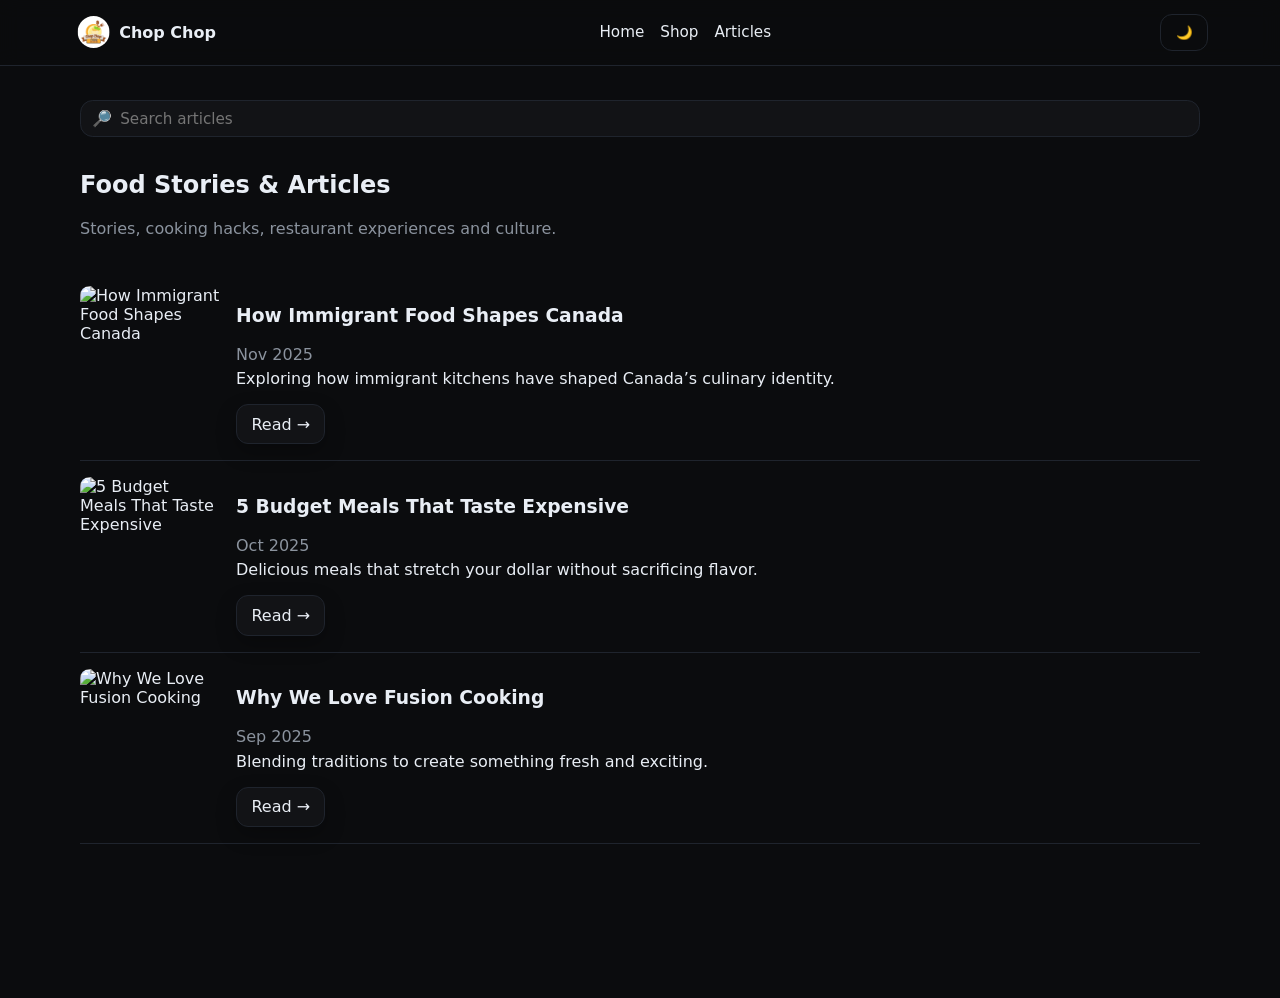
==== articles.html @ f38df965 "#articles & shop buttons for mobile devices & responsive fixes" ====
<!DOCTYPE html>
<html lang="en">
<head>
  <meta charset="UTF-8" />
  <meta name="viewport" content="width=device-width, initial-scale=1">
  <title>Chop Chop | Articles</title>
  <link rel="icon" type="image/jpeg" href="channels4_profile.jpg">
  <link rel="stylesheet" href="style.css">
</head>
<body class="page-transition">

<header>
      <div class="container row">
        <a class="brand" href="index.html">
          <img src="channels4_profile.jpg" />
          <span>Chop Chop</span>
        </a>
        <nav>
          <a href="index.html">Home</a>
          <a href="store.html">Shop</a>
          <a href="articles.html">Articles</a>
        </nav>

        <button class="btn ghost" id="themeBtn" style="transform: translateX(-0.5rem)">🌙</button>
      </div>
</header>


<section class="section" style="padding-top:100px;">
  <div class="container">

    <div class="mobile-nav-pair" style="margin-bottom: .9rem; text-align: center">
      <a class="btn" href="./index.html">Home</a>
      <a class="btn" href="./store.html">Shop</a>
    </div>

    <div style="display:flex; align-items:center; justify-content:space-between; gap:.75rem; margin-bottom: .9rem;">
      <div class="searchbar" style="flex:1;">
        <span>🔎</span>
        <input id="searchInput" placeholder="Search articles " />
      </div>
    </div>
    <div id="gridVideos" class="grid videos"></div>
    <p id="noResults" class="muted" style="display:none; margin-top:.5rem;">No articles match that search.</p>
    <h1>Food Stories & Articles</h1>
    <p class="muted">Stories, cooking hacks, restaurant experiences and culture.</p>

    <div id="articlesList" style="margin-top:2rem;"></div>
  </div>
</section>

<footer>
  <div class="container foot">
    <p class="muted" style="transform: translateX(1rem);">© <span id="year"></span> Chop Chop. All rights reserved.</p>
    <div style="display:flex; gap:.6rem; flex-wrap:wrap; transform: translateX(0.5rem)">
      <a class="btn ghost" href="https://youtube.com/@ChopChopFoodChannel" target="_blank" rel="noreferrer">YouTube</a>
      <a class="btn ghost" href="https://instagram.com/chopchopfoodchannel" target="_blank" rel="noreferrer">Instagram</a>
      <a class="btn ghost" href="https://tiktok.com/@chopchopfoodchannel" target="_blank" rel="noreferrer">TikTok</a>
      <a class="btn ghost" href="https://mail.google.com/mail/?view=cm&fs=1&to=jcmarketing001@gmail.com" target="_blank">Contact</a>
    </div>
  </div>
</footer>

<script src="theme.js"></script>
<script>
  const articles = [
    {
      title: "How Immigrant Food Shapes Canada",
      date: "Nov 2025",
      img: "https://images.unsplash.com/photo-1478145046317-39f10e56b5e9?q=80&w=800&auto=format",
      desc: "Exploring how immigrant kitchens have shaped Canada’s culinary identity.",
      link: "articles/immigrant-food.html"
    },
    {
      title: "5 Budget Meals That Taste Expensive",
      date: "Oct 2025",
      img: "https://images.unsplash.com/photo-1512058564366-18510be2db19?q=80&w=800&auto=format",
      desc: "Delicious meals that stretch your dollar without sacrificing flavor.",
      link: "articles/budget-meals.html"
    },
    {
      title: "Why We Love Fusion Cooking",
      date: "Sep 2025",
      img: "https://images.unsplash.com/photo-1481391032119-d89fee407e44?q=80&w=1200&auto=format&fit=crop",
      desc: "Blending traditions to create something fresh and exciting.",
      link: "articles/fusion-meals.html"
    }
  ];

  const list = document.getElementById("articlesList");
  function renderArticles(items) {
    // Fade out
    list.classList.add("fade-out");

    setTimeout(() => {
      list.innerHTML = items.map(a => `
      <article class="article-card">
        <img src="${a.img}" alt="${a.title}">
        <div>
          <h3>${a.title}</h3>
          <p class="muted" style="margin:.25rem 0;">${a.date}</p>
          <p style="margin:.35rem 0 1rem;">${a.desc}</p>
          <a class="btn" href="${a.link}">Read →</a>
        </div>
      </article>
    `).join("");

    // Fade back in
    list.classList.remove("fade-out");

    // ✅ Re-enable transitions for new links
    enablePageTransitions();

  }, 400); // small delay to let fade-out apply
  }


  document.getElementById("searchInput").addEventListener("input", applySearch);
  function applySearch(){
    const q = document.getElementById("searchInput").value.trim().toLowerCase();
    const filtered = q
            ? articles.filter(a =>
    a.title.toLowerCase().includes(q) ||
    a.desc.toLowerCase().includes(q)
  )
  : articles;

    document.getElementById("noResults").style.display = filtered.length ? "none" : "block";
    renderArticles(filtered);
  }

  // Run on page load
  renderArticles(articles);

</script>

</body>
</html>
---- style.css ----
:root {
      --bg: #0b0c0e;
      --card: #121316;
      --muted: #8b939e;
      --text: #e9eef5;
      --border: #1f242d;
      --primary: /*#ff5d57;*/ #B59410;
      --ring: rgba(255,255,255,0.06);
      --shadow: 0 8px 20px rgba(0,0,0,0.25);
    }
    :root.light {
      --bg: #ffffff;
      --card: #f8fafc;
      --muted: #5b6472;
      --text: #0d1117;
      --border: #e5e7eb;
      --ring: rgba(0,0,0,0.06);
      --shadow: 0 8px 24px rgba(2,6,23,0.08);
    }
    * { box-sizing: border-box; }
    html, body { height: 100%;scroll-behavior: smooth;  overflow-x: hidden; }
    body {
        display: flex;
        flex-direction: column;
      margin: 0;
      font-family: Inter, system-ui, -apple-system, Segoe UI, Roboto, Helvetica, Arial, "Apple Color Emoji", "Segoe UI Emoji";
      background: var(--bg);
      color: var(--text);
      -webkit-font-smoothing: antialiased;
      -moz-osx-font-smoothing: grayscale;
    }
    a { color: inherit; text-decoration: none; }
    img { display: block; max-width: 100%; }
    .container { width: 100%; max-width: 1152px; margin: 0 auto; padding: 0 1rem; }
    /*header {
      position: sticky; top: 0; z-index: 50; backdrop-filter: blur(10px);
      background: color-mix(in oklab, var(--bg) 85%, transparent);
      border-bottom: 1px solid var(--border);
    }*/
    header {
      position: fixed;
      top: 0;
      left: 0;
      width: 100%;
      z-index: 999; /* make sure it’s above cards */
      backdrop-filter: blur(10px);
      background: color-mix(in oklab, var(--bg) 85%, transparent);
      border-bottom: 1px solid var(--border);
    }


 .store-grid {
     display: grid;
     gap: 1rem;
     grid-template-columns: repeat(4, 1fr);
     text-align: left; /* keeps product text aligned nicely */
 }

 /* Tablet: 2 items per row */
 @media (max-width: 900px) {
     .store-grid {
         grid-template-columns: repeat(2, 1fr);
     }
 }

 /* Mobile: 1 item per row */
 @media (max-width: 600px) {
     .store-grid {
         grid-template-columns: 1fr;
     }
 }

 .article-card {
     display: grid;
     grid-template-columns: 140px 1fr;
     gap: 1rem;
     padding: 1rem 0;
     border-bottom: 1px solid var(--border);
     align-items: start;
 }

 .article-card img {
     width: 140px;
     height: 100px;
     object-fit: cover;
     border-radius: .6rem;
 }

 /* Mobile responsive stack */
 @media (max-width: 600px) {
     .article-card {
         grid-template-columns: 1fr;
     }

     .article-card img {
         width: 100%;
         height: 200px;
     }
 }


 .row { display: flex; align-items: center; justify-content: space-between; gap: .75rem; padding: .9rem 0; }
    .brand { display: inline-flex; align-items: center; gap: .6rem; font-weight: 600; transform: translateX(0.85rem);}
    .brand img { width: 32px; height: 32px; border-radius: 50%; object-fit: cover; }
    nav { display: none; gap: 1rem; font-size: .95rem; }
    @media (min-width: 768px){ nav { display: flex; } }
    .btn { display: inline-flex; align-items: center; gap: .5rem; padding: .6rem .9rem; border-radius: .75rem; border: 1px solid var(--border); background: var(--card); box-shadow: var(--shadow); cursor: pointer; color: var(--text); }
    .btn.primary { background: var(--primary); border-color: transparent; color: white; }
    .btn.ghost { background: transparent; box-shadow: none; }
    .icon { width: 18px; height: 18px; display: inline-block; }

    .section { padding: 3rem 0; flex: 1; }
    @media (min-width: 768px){ .section { padding: 4rem 0; } }

    .badge { display:inline-block; padding:.25rem .55rem; border-radius: 999px; background: color-mix(in oklab, var(--primary) 18%, transparent); color: color-mix(in oklab, var(--primary) 92%, white); font-weight:600; font-size:.75rem; }

    .hero { display: grid; align-items: center; gap: 2rem; }
    @media (min-width: 768px){ .hero { grid-template-columns: 1.15fr 1fr; gap: 2.5rem; } }
    .hero h1 { font-size: clamp(1.9rem, 2.5vw + 1.2rem, 3.25rem); line-height: 1.1; margin:.5rem 0 1rem; }
    .hero p { color: var(--muted); max-width: 48ch; }
    .frame { border-radius: 1.25rem; overflow: hidden; border: 1px solid var(--border); box-shadow: var(--shadow); }

    .grid { display: grid; gap: 1rem; }
    .grid.videos { grid-template-columns: 1fr; }
    @media (min-width: 640px){ .grid.videos { grid-template-columns: repeat(2, 1fr); } }
    @media (min-width: 1024px){ .grid.videos { grid-template-columns: repeat(4, 1fr); } }

    .card { background: var(--card); border: 1px solid var(--border); border-radius: 1rem; overflow: hidden; box-shadow: var(--shadow); transition: transform .2s ease; }
    .card:hover { transform: translateY(-2px); }
    .thumb { position: relative; aspect-ratio: 16/9; overflow: hidden; }
    .thumb img { width:100%; height:100%; object-fit: cover; transition: transform .3s ease; }
    .card:hover .thumb img { transform: scale(1.04); }
    .watch-pill { position: absolute; left: .7rem; bottom: .7rem; background: color-mix(in oklab, white 92%, transparent); color: #0b0c0e; padding:.35rem .6rem; border-radius: 999px; font-size: .72rem; display: inline-flex; align-items: center; gap: .35rem; }
    :root.light .watch-pill { background: color-mix(in oklab, #000 35%, white); color: white; }
    .card-body { padding: .9rem .95rem 1rem; }
    .title { font-size: .98rem; font-weight: 600; line-height: 1.35; display: -webkit-box; -webkit-line-clamp: 2; -webkit-box-orient: vertical; overflow: hidden; }
    .desc { margin-top:.35rem; color: var(--muted); font-size: .9rem; display: -webkit-box; -webkit-line-clamp: 2; -webkit-box-orient: vertical; overflow: hidden; }
    .meta { margin-top:.6rem; color: var(--muted); font-size: .8rem; display:flex; justify-content: space-between; }

    .split { display:grid; gap: 1.5rem; }
    @media (min-width: 1024px){ .split { grid-template-columns: 1.1fr 1fr; } }

    .searchbar { display:flex; align-items:center; gap:.5rem; border:1px solid var(--border); background: var(--card); padding:.5rem .7rem; border-radius:.8rem; }
    .searchbar input { all:unset; width:100%; font-size:.95rem; color: var(--text); }
    .muted { color: var(--muted); }

    .prose h3 { font-size: 1.35rem; margin: 0 0 .6rem; }
    .prose p { color: var(--muted); line-height: 1.7; }
    .prose ul { padding-left: 1rem; color: var(--muted); }

    footer { border-top: 1px solid var(--border); }
    .foot { display:flex; flex-direction: column; gap: .75rem; padding: 1.2rem 0; }
    @media (min-width: 768px){ .foot { flex-direction: row; align-items: center; justify-content: space-between; } }

    .featured-iframe { width: 100%; aspect-ratio: 16/9; border: 0; }
    .pill { display:inline-block; padding:.25rem .6rem; border-radius:999px; background: color-mix(in oklab, var(--text) 8%, transparent); color: var(--text); font-size:.75rem; }

 /* Page Transition */
 .page-transition {
     opacity: 0;
     transition: opacity .45s ease;
 }

 body {
     opacity: 1;
     transition: opacity .45s ease;
 }

 /* Fade animation when articles update */
 #articlesList {
     opacity: 1;
     transition: opacity .25s ease;
 }

 #articlesList.fade-out {
     opacity: 0;
 }

 .mobile-nav-pair {
     display: none;
 }

 /* Make text slightly larger on mobile */
 @media (max-width: 600px) {
     html {
         font-size: 18px; /* adjust to 19px or 20px if you want bigger */
     }

     .card .title {
         font-size: 1.1rem;
     }

     .card .meta {
         font-size: 1rem;
     }

     .nav a {
         font-size: 1rem;
     }
     .mobile-nav-pair {
         display: block;
     }
 }
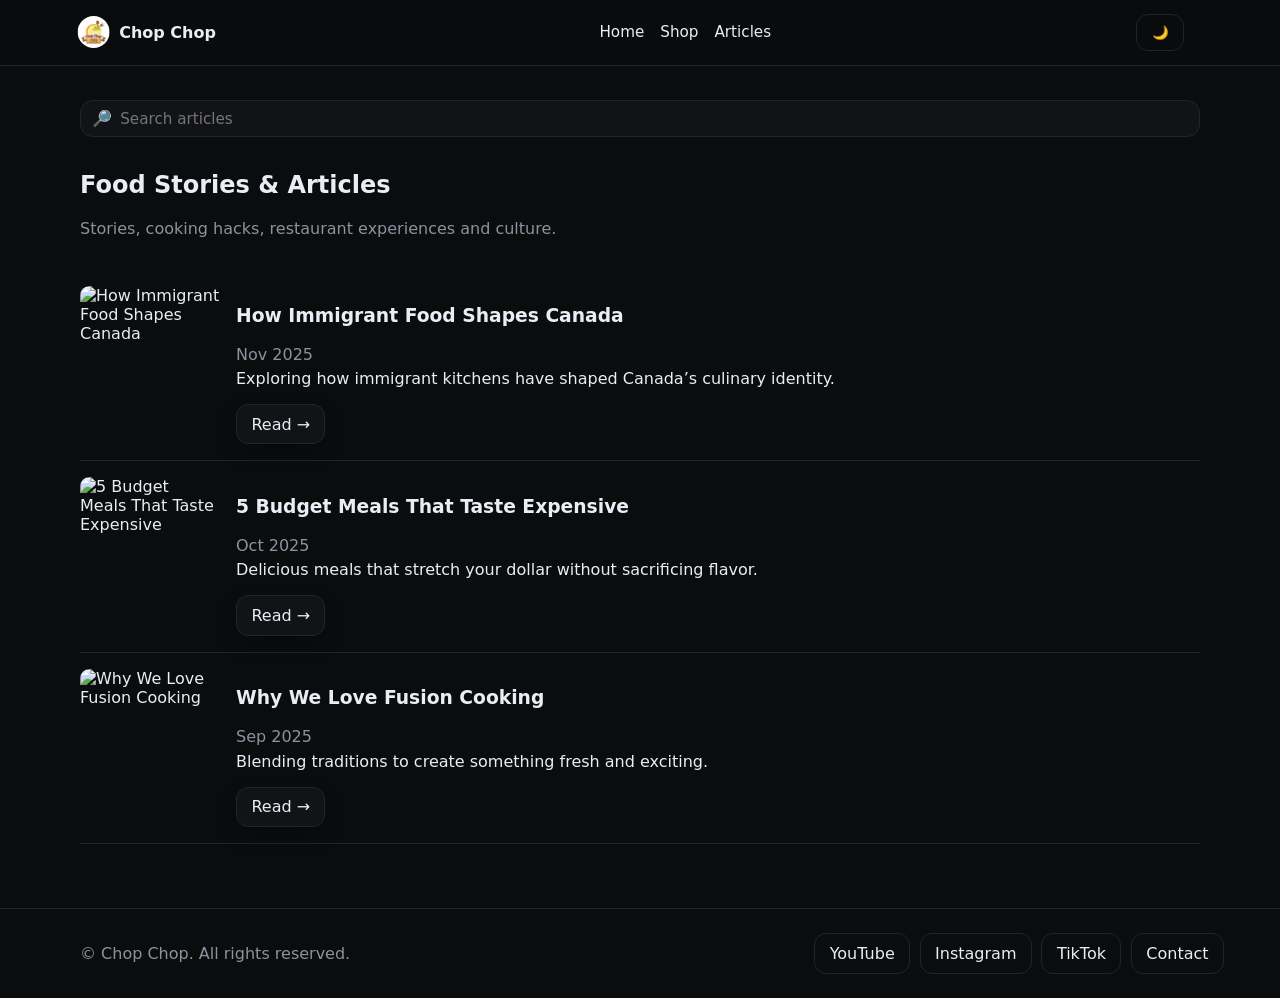
==== commit f3354ec6: "#articles & shop buttons for mobile devices & responsive fixes" ====
--- a/articles.html
+++ b/articles.html
@@ -21,7 +21,9 @@
           <a href="articles.html">Articles</a>
         </nav>
 
-        <button class="btn ghost" id="themeBtn" style="transform: translateX(-0.5rem)">🌙</button>
+        <div>
+        <button class="btn ghost" id="themeBtn" style="transform: translateX(-2rem);">🌙</button>
+          </div>
       </div>
 </header>
 
--- a/style.css
+++ b/style.css
@@ -7,6 +7,7 @@
       --primary: /*#ff5d57;*/ #B59410;
       --ring: rgba(255,255,255,0.06);
       --shadow: 0 8px 20px rgba(0,0,0,0.25);
+     --header-height: 90px;
     }
     :root.light {
       --bg: #ffffff;
@@ -18,7 +19,7 @@
       --shadow: 0 8px 24px rgba(2,6,23,0.08);
     }
     * { box-sizing: border-box; }
-    html, body { height: 100%;scroll-behavior: smooth;  overflow-x: hidden; }
+    html, body { height: 100%;scroll-behavior: smooth; }
     body {
         display: flex;
         flex-direction: column;
@@ -181,7 +182,19 @@
  }
 
  /* Make text slightly larger on mobile */
+ /* On tablet, header height shrinks a bit */
+ @media (max-width: 900px) {
+     :root {
+         --header-height: 80px;
+     }
+     /*.scroll-btn {
+         display: none !important;
+     }*/
+ }
  @media (max-width: 600px) {
+     :root {
+         --header-height: 70px;
+     }
      html {
          font-size: 18px; /* adjust to 19px or 20px if you want bigger */
      }
@@ -194,10 +207,18 @@
          font-size: 1rem;
      }
 
-     .nav a {
+     nav a {
          font-size: 1rem;
      }
      .mobile-nav-pair {
          display: block;
      }
- }
+     /*.scroll-btn {
+         display: none !important;
+     }*/
+ }
+
+ html {
+     scroll-behavior: smooth;
+     scroll-padding-top: var(--header-height);
+ }
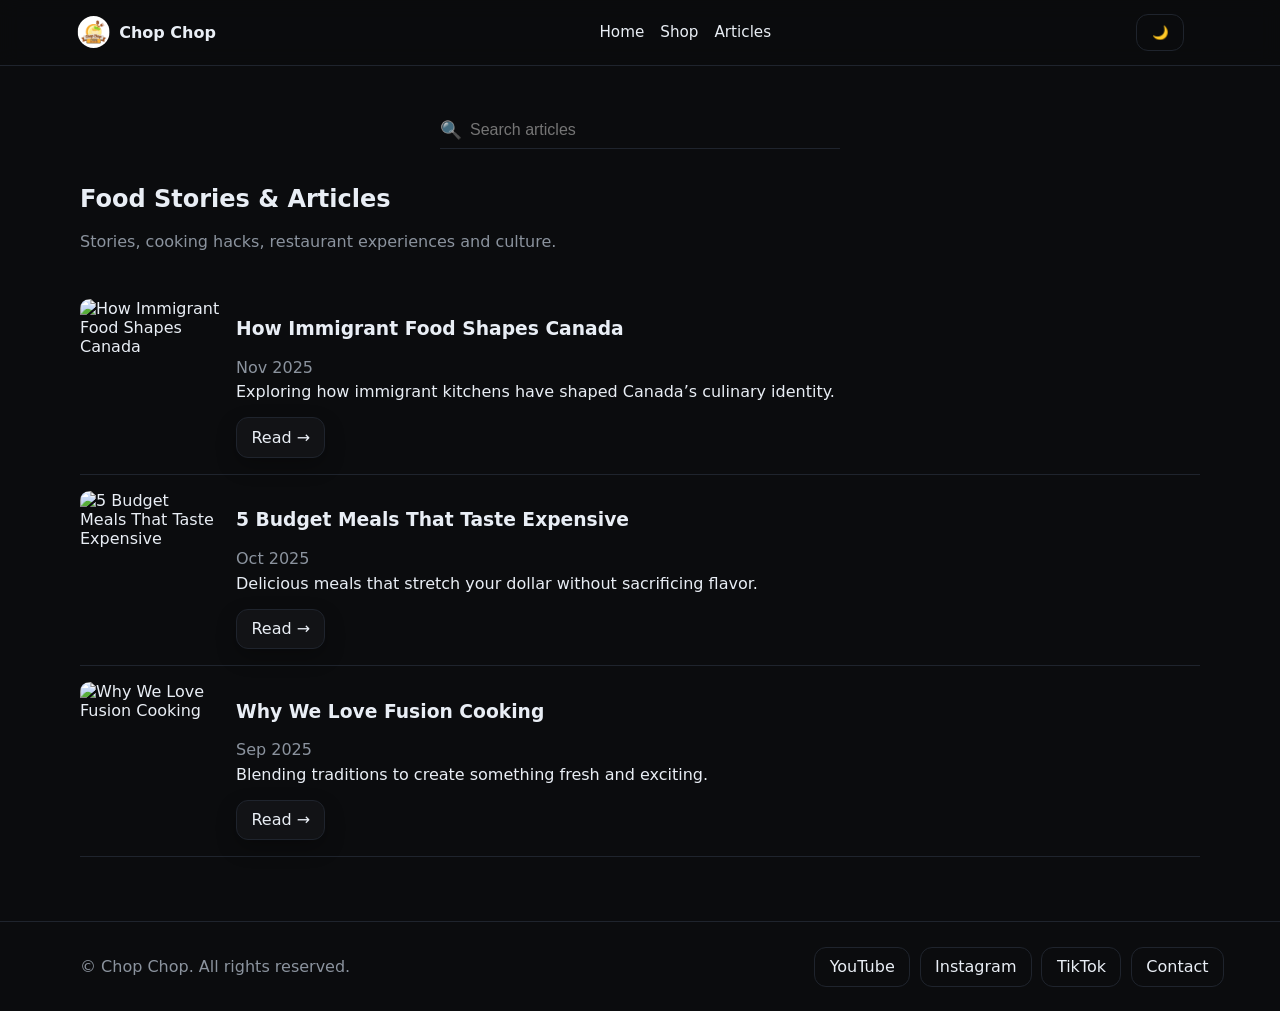
==== commit 79035cce: "#store page and search bar updates" ====
--- a/articles.html
+++ b/articles.html
@@ -36,11 +36,18 @@
       <a class="btn" href="./store.html">Shop</a>
     </div>
 
-    <div style="display:flex; align-items:center; justify-content:space-between; gap:.75rem; margin-bottom: .9rem;">
+    <!--<div style="display:flex; align-items:center; justify-content:space-between; gap:.75rem; margin-bottom: .9rem;">
       <div class="searchbar" style="flex:1;">
         <span>🔎</span>
         <input id="searchInput" placeholder="Search articles " />
       </div>
+    </div>-->
+
+    <div style="display:flex; align-items:center; justify-content:center; margin:1rem auto; max-width:400px; gap:.5rem; border-bottom:1px solid var(--border); padding-bottom:.25rem;">
+      <span style="font-size:1.1rem; opacity:0.8;">🔍</span>
+      <input id="searchInput"
+             placeholder="Search articles"
+             style="flex:1; border:none; outline:none; background:none; color:var(--text); font-size:1rem; padding:.3rem 0;" />
     </div>
     <div id="gridVideos" class="grid videos"></div>
     <p id="noResults" class="muted" style="display:none; margin-top:.5rem;">No articles match that search.</p>
--- a/style.css
+++ b/style.css
@@ -168,12 +168,23 @@
  }
 
  /* Fade animation when articles update */
- #articlesList {
+/* #articlesList {
      opacity: 1;
      transition: opacity .25s ease;
  }
 
  #articlesList.fade-out {
+     opacity: 0;
+ }*/
+
+ #articlesList,
+ .store-grid {
+     opacity: 1;
+     transition: opacity .25s ease;
+ }
+
+ #articlesList.fade-out,
+ .store-grid.fade-out {
      opacity: 0;
  }
 
@@ -218,6 +229,15 @@
      }*/
  }
 
+ #gridVideos {
+     opacity: 1;
+     transition: opacity 0.3s ease;
+ }
+ #gridVideos.fade-out {
+     opacity: 0;
+ }
+
+
  html {
      scroll-behavior: smooth;
      scroll-padding-top: var(--header-height);
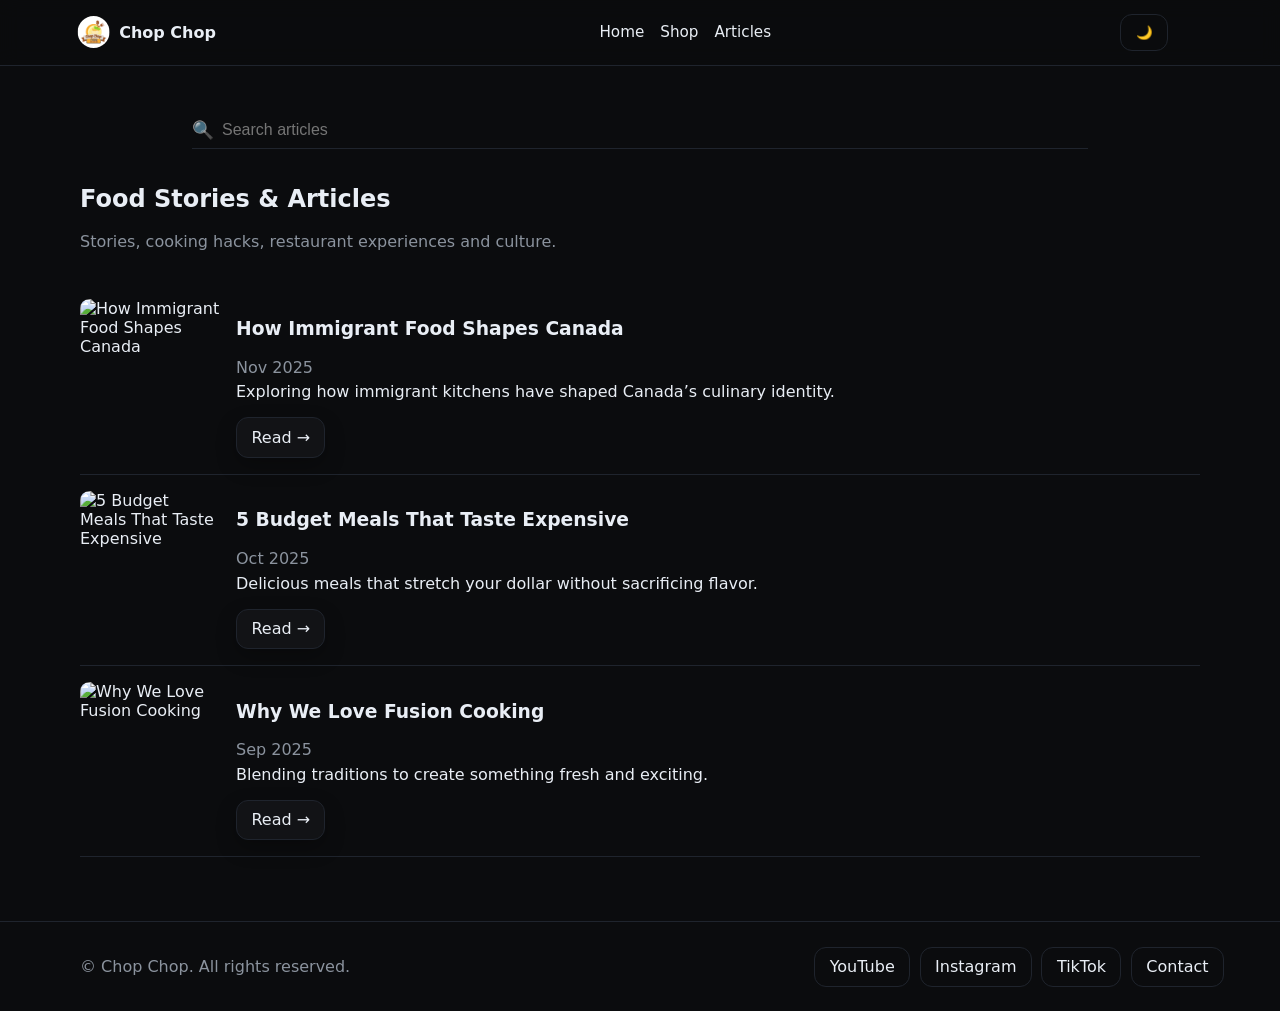
==== commit 4a94340b: "#store page and search bar updates" ====
--- a/articles.html
+++ b/articles.html
@@ -22,7 +22,7 @@
         </nav>
 
         <div>
-        <button class="btn ghost" id="themeBtn" style="transform: translateX(-2rem);">🌙</button>
+        <button class="btn ghost" id="themeBtn" style="transform: translateX(-3rem);">🌙</button>
           </div>
       </div>
 </header>
@@ -43,7 +43,7 @@
       </div>
     </div>-->
 
-    <div style="display:flex; align-items:center; justify-content:center; margin:1rem auto; max-width:400px; gap:.5rem; border-bottom:1px solid var(--border); padding-bottom:.25rem;">
+    <div style="display:flex; align-items:center; justify-content:center; margin:1rem auto; max-width:80%; gap:.5rem; border-bottom:1px solid var(--border); padding-bottom:.25rem;">
       <span style="font-size:1.1rem; opacity:0.8;">🔍</span>
       <input id="searchInput"
              placeholder="Search articles"
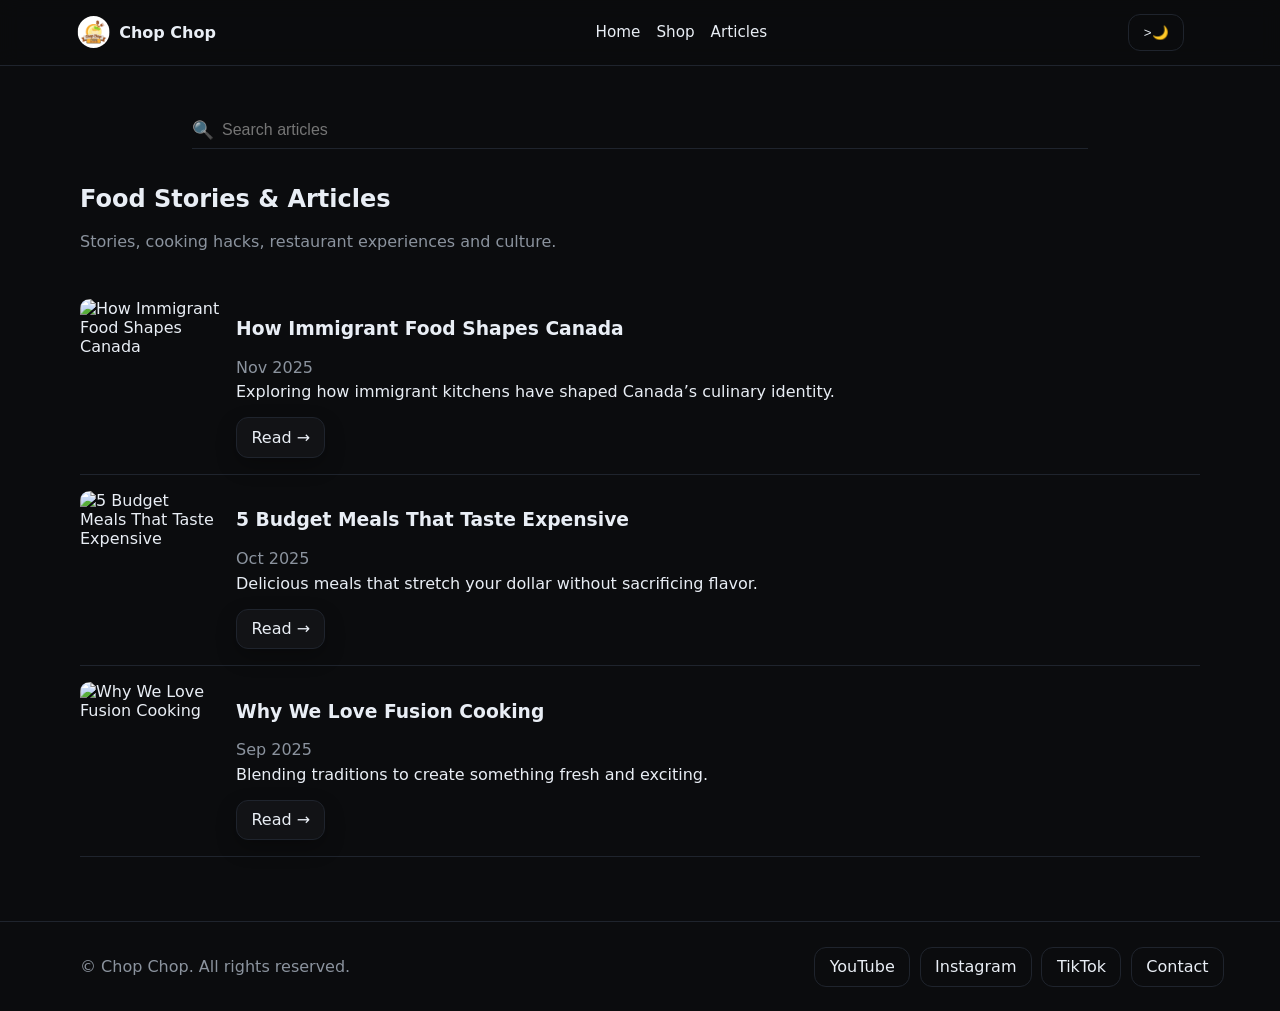
==== commit 49d502a5: "#store page and search bar updates" ====
--- a/articles.html
+++ b/articles.html
@@ -7,7 +7,7 @@
   <link rel="icon" type="image/jpeg" href="channels4_profile.jpg">
   <link rel="stylesheet" href="style.css">
 </head>
-<body class="page-transition">
+<body class="page-transition" style="overflow-x:hidden;">
 
 <header>
       <div class="container row">
@@ -22,7 +22,7 @@
         </nav>
 
         <div>
-        <button class="btn ghost" id="themeBtn" style="transform: translateX(-3rem);">🌙</button>
+        <button class="btn ghost" id="themeBtn" style="transform: translateX(-2rem);">>🌙</button>
           </div>
       </div>
 </header>
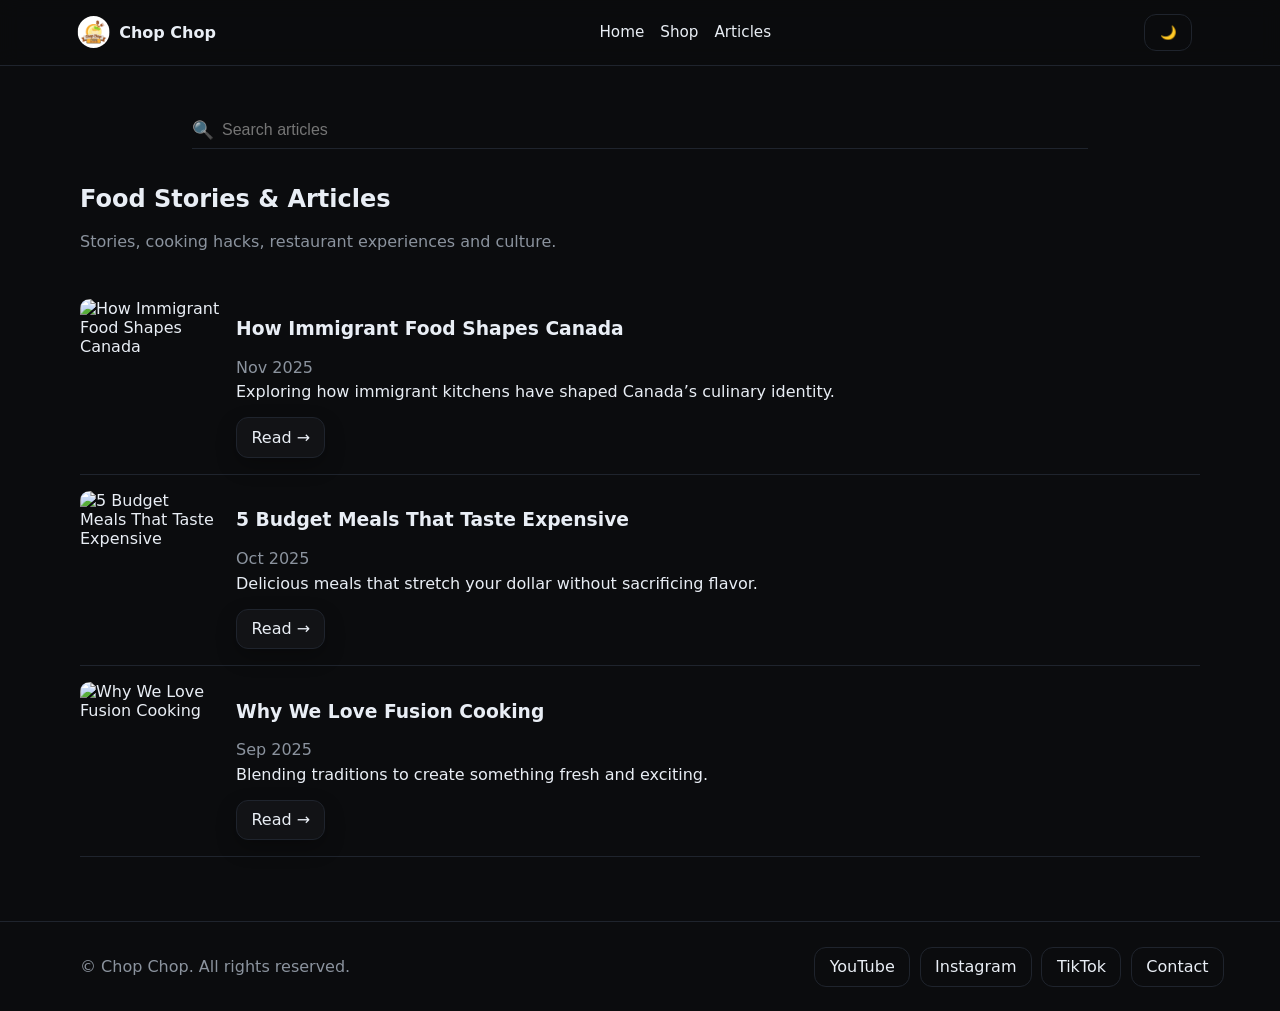
==== commit 1bdaba50: "#store page and search bar updates" ====
--- a/articles.html
+++ b/articles.html
@@ -7,7 +7,7 @@
   <link rel="icon" type="image/jpeg" href="channels4_profile.jpg">
   <link rel="stylesheet" href="style.css">
 </head>
-<body class="page-transition" style="overflow-x:hidden;">
+<body class="page-transition">
 
 <header>
       <div class="container row">
@@ -22,7 +22,7 @@
         </nav>
 
         <div>
-        <button class="btn ghost" id="themeBtn" style="transform: translateX(-2rem);">>🌙</button>
+        <button class="btn ghost" id="themeBtn" style="transform: translateX(-1.5rem);">🌙</button>
           </div>
       </div>
 </header>
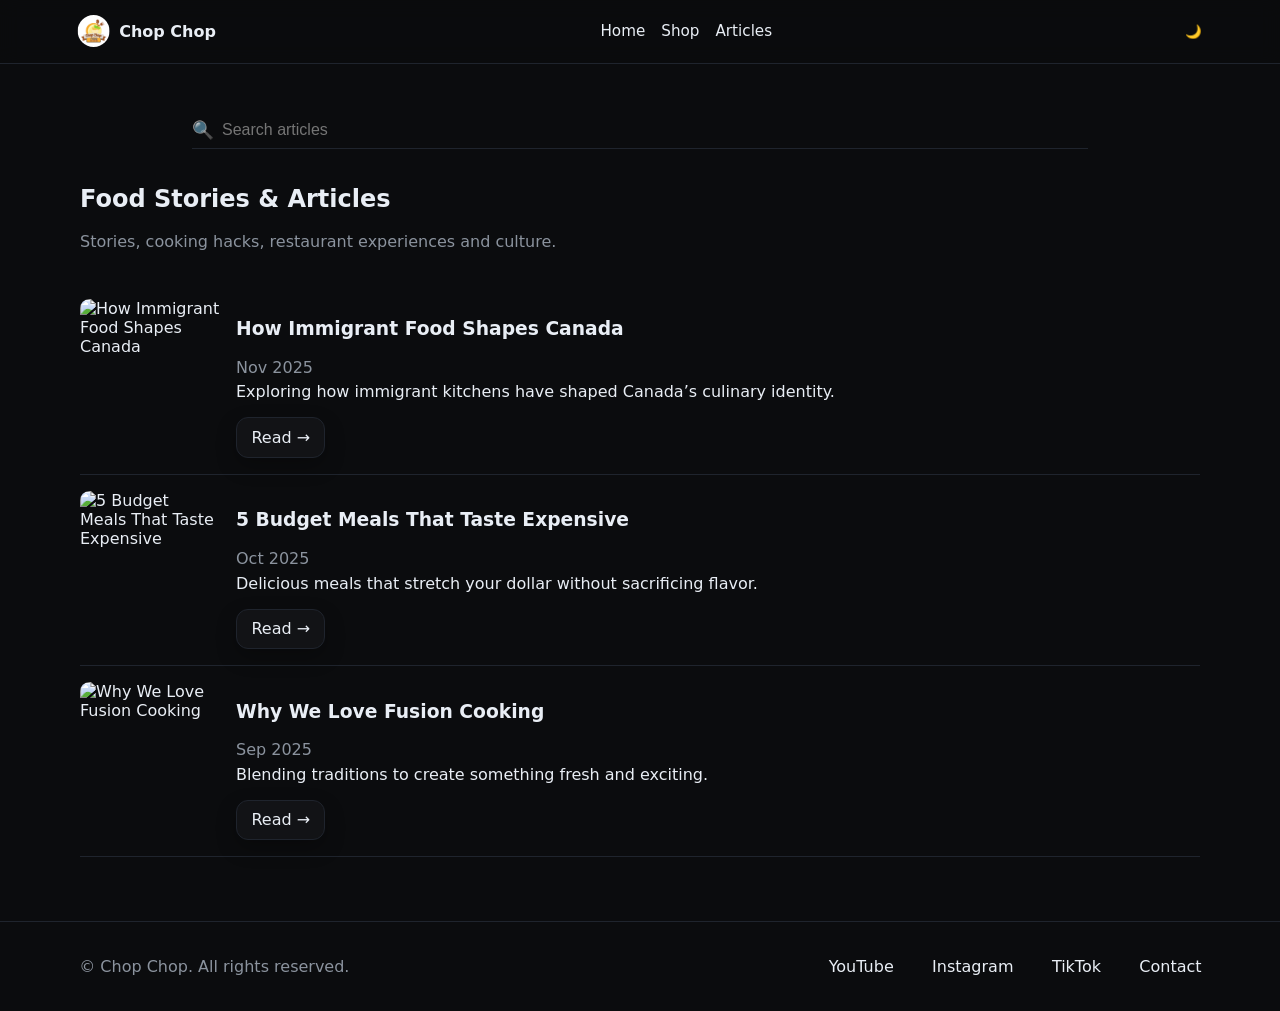
==== commit 9c5b7a13: "#responsive adjustment" ====
--- a/articles.html
+++ b/articles.html
@@ -22,7 +22,7 @@
         </nav>
 
         <div>
-        <button class="btn ghost" id="themeBtn" style="transform: translateX(-1.5rem);">🌙</button>
+        <button class="btn ghost" id="themeBtn">🌙</button>
           </div>
       </div>
 </header>
@@ -60,8 +60,8 @@
 
 <footer>
   <div class="container foot">
-    <p class="muted" style="transform: translateX(1rem);">© <span id="year"></span> Chop Chop. All rights reserved.</p>
-    <div style="display:flex; gap:.6rem; flex-wrap:wrap; transform: translateX(0.5rem)">
+    <p class="muted">&nbsp;&nbsp;&nbsp;© <span id="year"></span> Chop Chop. All rights reserved.</p>
+    <div style="display:flex; gap:.6rem; flex-wrap:wrap;">
       <a class="btn ghost" href="https://youtube.com/@ChopChopFoodChannel" target="_blank" rel="noreferrer">YouTube</a>
       <a class="btn ghost" href="https://instagram.com/chopchopfoodchannel" target="_blank" rel="noreferrer">Instagram</a>
       <a class="btn ghost" href="https://tiktok.com/@chopchopfoodchannel" target="_blank" rel="noreferrer">TikTok</a>
--- a/style.css
+++ b/style.css
@@ -207,7 +207,7 @@
          --header-height: 70px;
      }
      html {
-         font-size: 18px; /* adjust to 19px or 20px if you want bigger */
+         font-size: 16px; /* adjust to 19px or 20px if you want bigger */
      }
 
      .card .title {
@@ -242,3 +242,9 @@
      scroll-behavior: smooth;
      scroll-padding-top: var(--header-height);
  }
+
+ .btn.ghost {
+     border: none;
+     background: none;
+     box-shadow: none;
+ }
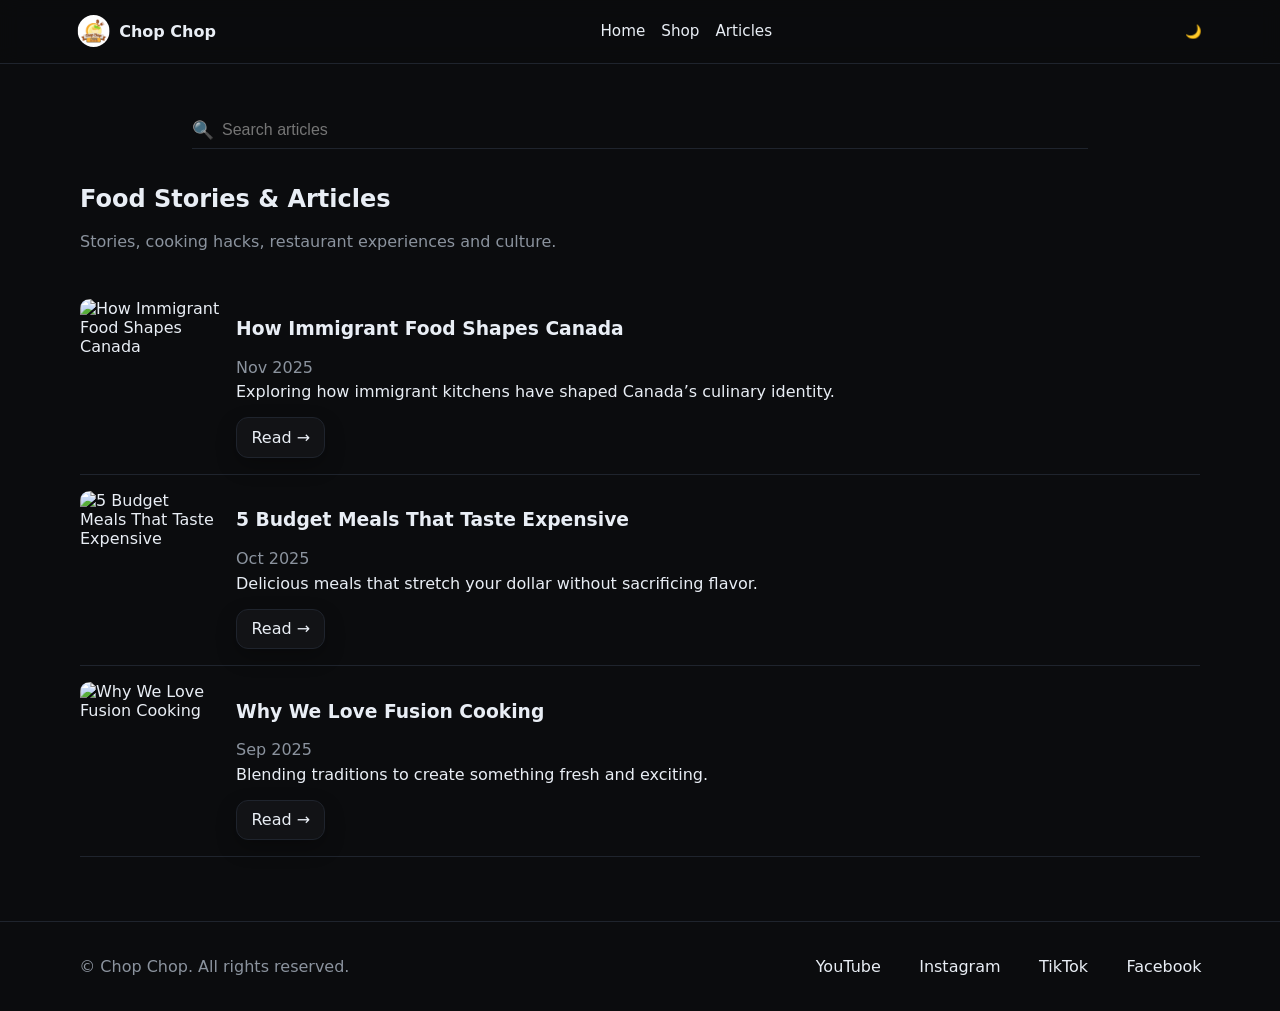
==== commit a8f356af: "#Add Facebook Links and actual articles" ====
--- a/articles.html
+++ b/articles.html
@@ -65,7 +65,8 @@
       <a class="btn ghost" href="https://youtube.com/@ChopChopFoodChannel" target="_blank" rel="noreferrer">YouTube</a>
       <a class="btn ghost" href="https://instagram.com/chopchopfoodchannel" target="_blank" rel="noreferrer">Instagram</a>
       <a class="btn ghost" href="https://tiktok.com/@chopchopfoodchannel" target="_blank" rel="noreferrer">TikTok</a>
-      <a class="btn ghost" href="https://mail.google.com/mail/?view=cm&fs=1&to=jcmarketing001@gmail.com" target="_blank">Contact</a>
+      <a class="btn ghost" href="https://www.facebook.com/chopchopfoodchannel" target="_blank" rel="noreferrer">Facebook</a>
+      <!--<a class="btn ghost" href="https://mail.google.com/mail/?view=cm&fs=1&to=jcmarketing001@gmail.com" target="_blank">Contact</a>-->
     </div>
   </div>
 </footer>
